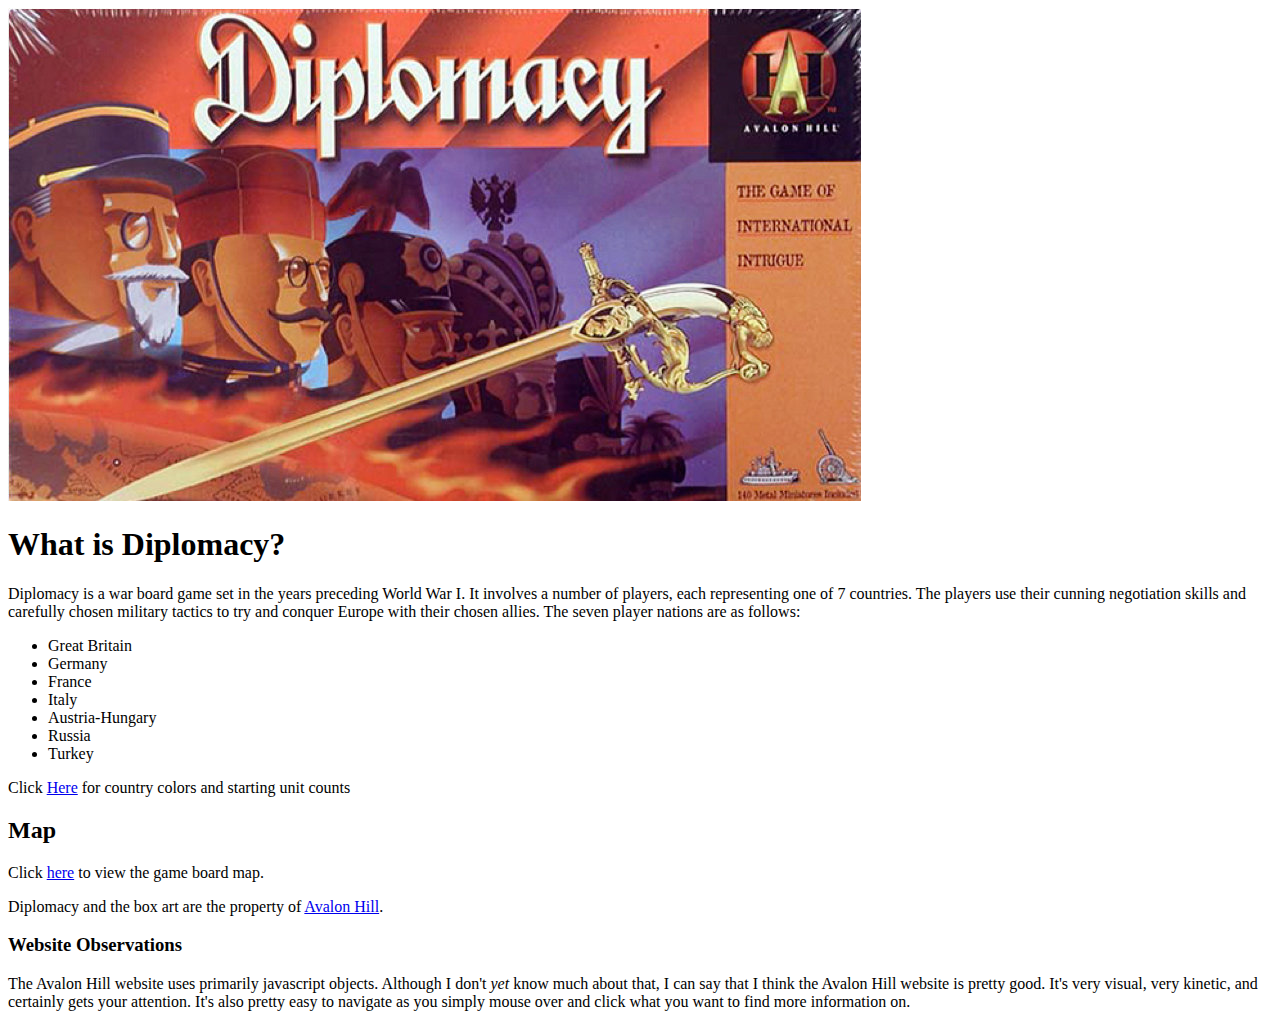
==== index.html @ bc2c7d72 "Add index, map, and starting position table pages" ====
<!DOCTYPE html>
<html>
<head>
	<title>Diplomacy: The Game</title>
</head>
<header>
	<img src="images/BoxArt.jpg" alt="Box Art">
</header>
<body>
	<h1>What is Diplomacy?</h1>
	<p>
		Diplomacy is a war board game set in the years preceding World War I. It involves a number of players, each representing one of 7 countries. The players use their cunning negotiation skills and carefully chosen military tactics to try and conquer Europe with their chosen allies. The seven player nations are as follows:
	</p>
	<ul>
		<li>Great Britain</li>
		<li>Germany</li>
		<li>France</li>
		<li>Italy</li>
		<li>Austria-Hungary</li>
		<li>Russia</li>
		<li>Turkey</li>
	</ul>

	<p>Click <a href="starting_positions.html">Here</a> for country colors and starting unit counts</p>

	<h2>Map</h2>
		<p>Click <a href="map_view.html">here</a> to view the game board map.</p>

</body>
<footer>
	Diplomacy and the box art are the property of <a href="http://avalonhill.wizards.com/"> Avalon Hill</a>.
	<h3>Website Observations</h3>
	<p>The Avalon Hill website uses primarily javascript objects. Although I don't <em>yet</em> know much about that, I can say that I think the Avalon Hill website is pretty good. It's very visual, very kinetic, and certainly gets your attention. It's also pretty easy to navigate as you simply mouse over and click what you want to find more information on.</p> 
</footer>
</html>
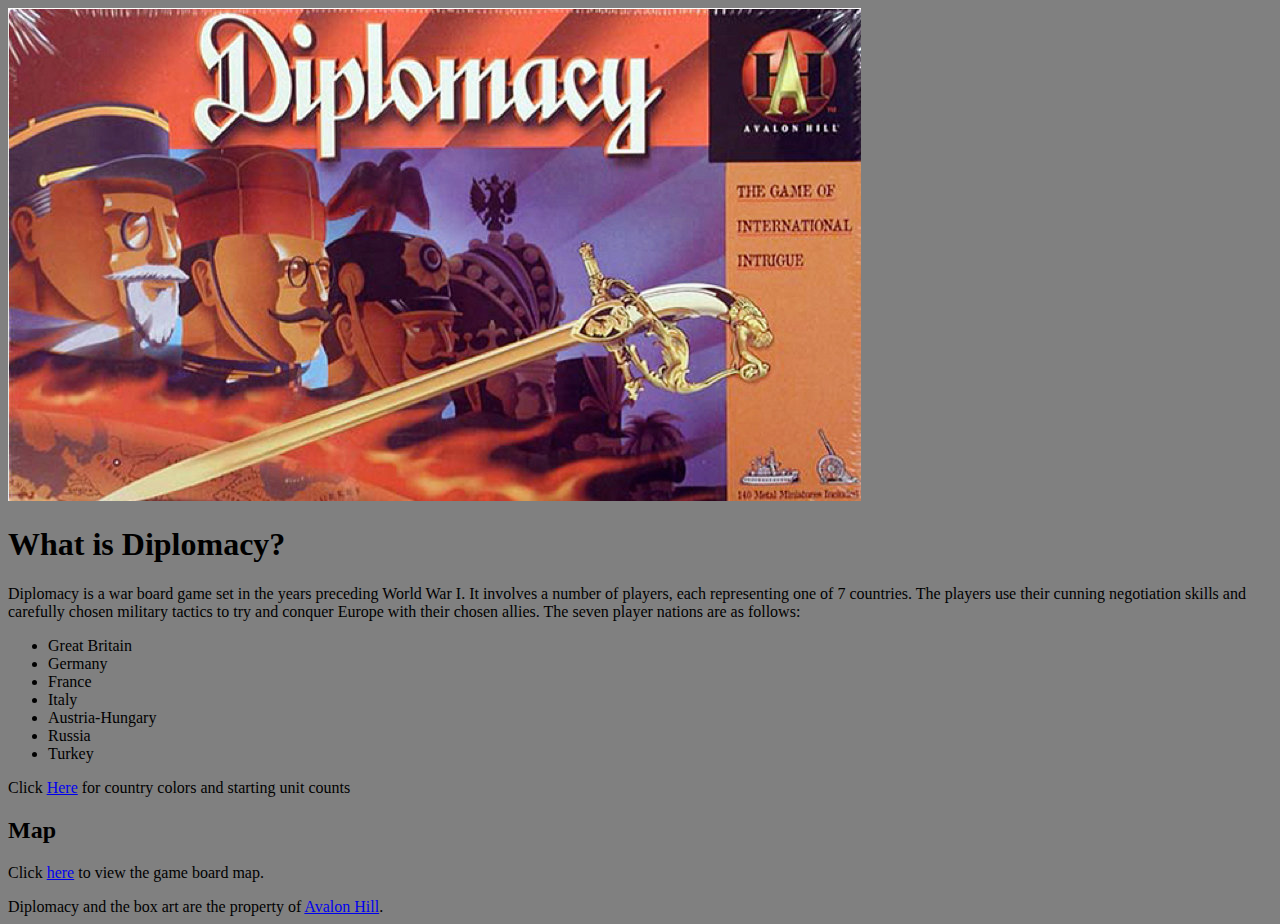
==== commit 8231540f: "Add intial stylesheet and correct link for map page" ====
--- a/index.html
+++ b/index.html
@@ -2,6 +2,7 @@
 <html>
 <head>
 	<title>Diplomacy: The Game</title>
+	<link rel="stylesheet" type="text/css" href="./styles.css">
 </head>
 <header>
 	<img src="images/BoxArt.jpg" alt="Box Art">
@@ -26,10 +27,10 @@
 	<h2>Map</h2>
 		<p>Click <a href="map_view.html">here</a> to view the game board map.</p>
 
-</body>
 <footer>
 	Diplomacy and the box art are the property of <a href="http://avalonhill.wizards.com/"> Avalon Hill</a>.
-	<h3>Website Observations</h3>
-	<p>The Avalon Hill website uses primarily javascript objects. Although I don't <em>yet</em> know much about that, I can say that I think the Avalon Hill website is pretty good. It's very visual, very kinetic, and certainly gets your attention. It's also pretty easy to navigate as you simply mouse over and click what you want to find more information on.</p> 
+	<!--<h3>Website Observations</h3>
+	<p>The Avalon Hill website uses primarily javascript objects. Although I don't <em>yet</em> know much about that, I can say that I think the Avalon Hill website is pretty good. It's very visual, very kinetic, and certainly gets your attention. It's also pretty easy to navigate as you simply mouse over and click what you want to find more information on.</p> -->
 </footer>
+</body>
 </html>--- a/styles.css
+++ b/styles.css
@@ -0,0 +1,3 @@
+body{
+	background-color: gray;
+}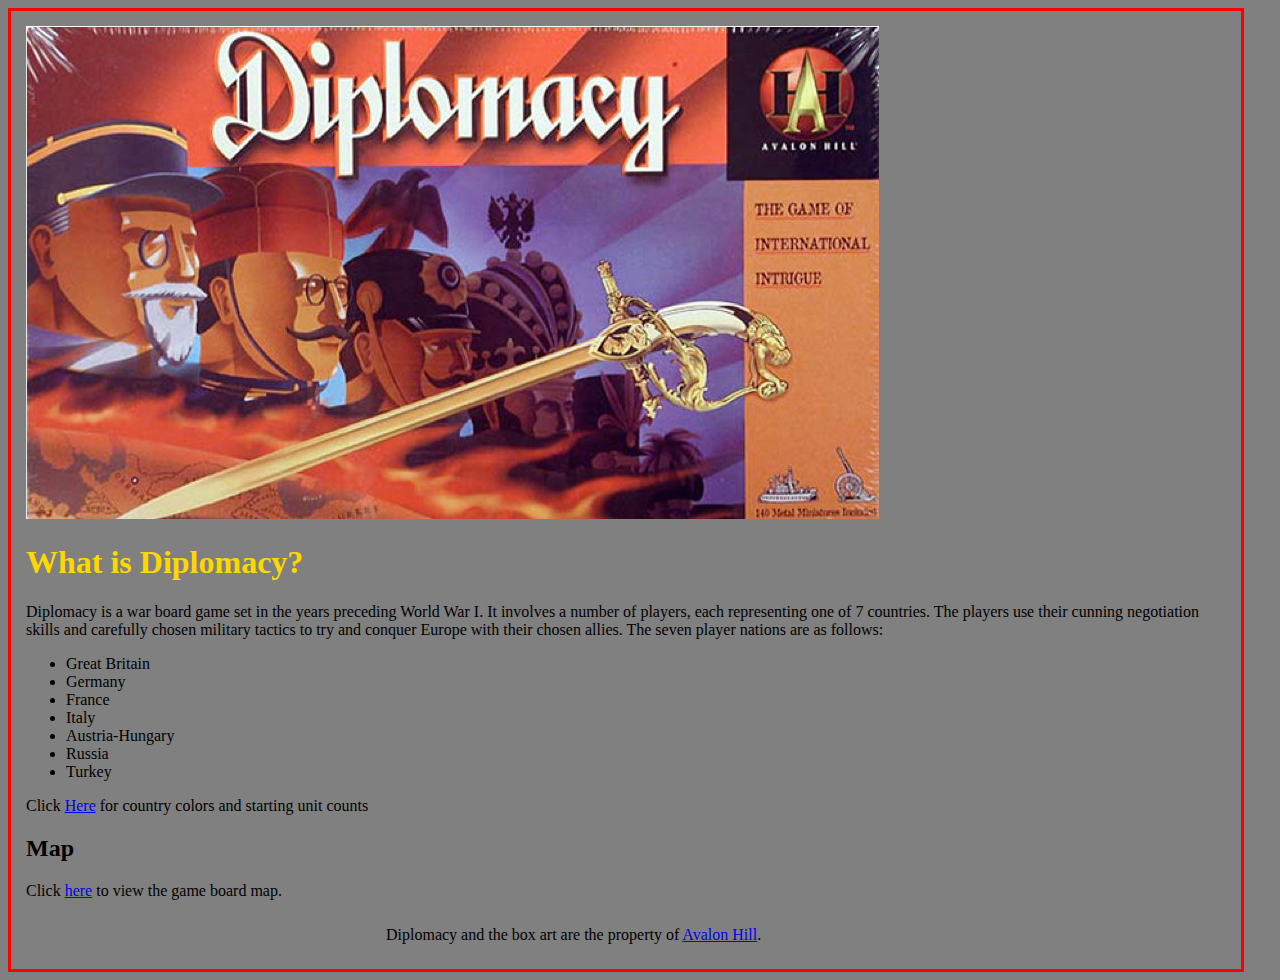
==== commit 34d5f0ac: "Add style content for challenge 3.5" ====
--- a/index.html
+++ b/index.html
@@ -4,11 +4,11 @@
 	<title>Diplomacy: The Game</title>
 	<link rel="stylesheet" type="text/css" href="./styles.css">
 </head>
+<body>
 <header>
-	<img src="images/BoxArt.jpg" alt="Box Art">
+	<div id="cover"><img src="images/BoxArt.jpg" alt="Box Art"></div>
 </header>
-<body>
-	<h1>What is Diplomacy?</h1>
+	<h1 class="title">What is Diplomacy?</h1>
 	<p>
 		Diplomacy is a war board game set in the years preceding World War I. It involves a number of players, each representing one of 7 countries. The players use their cunning negotiation skills and carefully chosen military tactics to try and conquer Europe with their chosen allies. The seven player nations are as follows:
 	</p>
--- a/styles.css
+++ b/styles.css
@@ -1,3 +1,54 @@
 body{
 	background-color: gray;
-}+	max-width: 1200px;
+	border: 3px solid red;
+	padding: 15px;
+}
+
+#map div{
+	display: block;	
+	margin: auto;
+	width: 50%;
+	padding: 15px;
+}
+
+#cover div{
+	margin: auto;
+	border:	3px solid green;
+}
+
+footer{
+	margin: auto;
+	width: 40%;
+	padding: 10px;
+}
+
+a:visited {
+	color: blue;
+}
+a:hover {
+	color: green;
+}
+
+.title{
+	font-family: garamond;
+	color: gold;
+}
+
+table tr td{
+	border: 1px solid green;
+	padding: 0px;
+	/*background-color: white;*/
+	/*margin: auto;*/
+}
+
+table {
+	margin: auto;
+	max-width: 40%;
+	background-image: url(./images/DiploMap.gif); /*map is way oversized for this, I don't know if I can scale the image down and apply it here*/
+}
+
+@media screen and (max-width: 500px) {
+  body {
+    font-size: 0.8em;
+  }